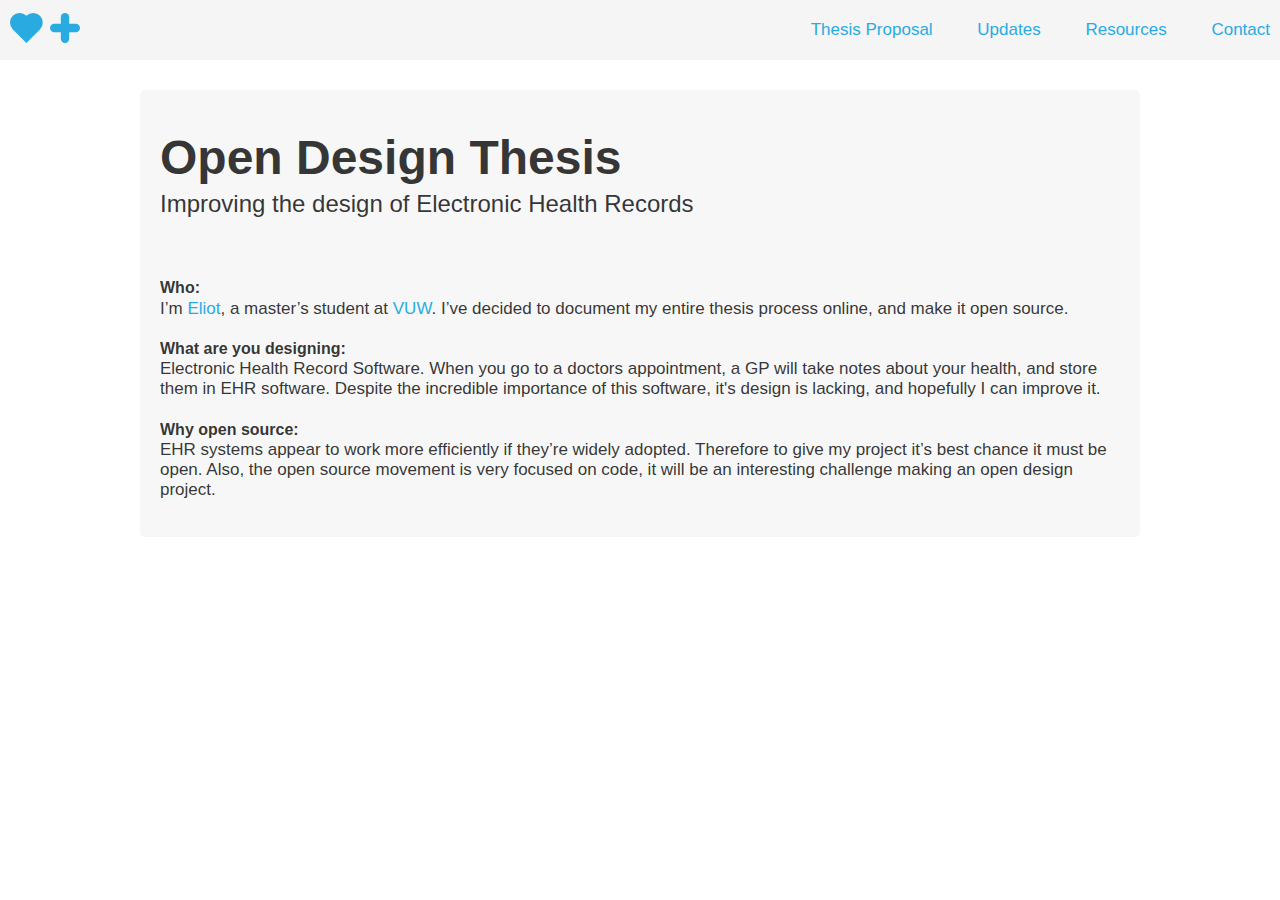
==== index.html @ 49f7bf6a "First Commit" ====
<!DOCTYPE HTML>
<html>

<head>
	<meta http-equiv="Content-Type" content="text/html; charset=UTF-8" />
	<title>Open Design Masters</title>
	<link rel="stylesheet" type="text/css" href="css/style.css">
</head>

<body>

	<header>
		<a href="index.html"><img src="img/logo.svg" height="30px"></a>
		<nav>
			<a href="#">Thesis Proposal</a>
			<a href="#">Updates</a>
			<a href="#">Resources</a>
			<a href="#">Contact</a>
		</nav>
	</header>
	
	<section>

	<br>

	<h1>Open Design Thesis</h1>
	<h2>Improving the design of Electronic Health Records</h2>

	<br>

	<h4>Who:</h4>
	<p>I’m <a href="www.eliotslevin.com">Eliot</a>, a master’s student at <a href="www.victoria.ac.nz">VUW</a>. I’ve decided to document my entire thesis process online, and make it open source.</p>

	<h4>What are you designing:</h4>
	<p>Electronic Health Record Software. When you go to a doctors appointment, a GP will take notes about your health, and store them in EHR software. Despite the incredible importance of this software, it's design is lacking, and hopefully I can improve it.</p>

	<h4>Why open source:</h4>
	<p>EHR systems appear to work more efficiently if they’re widely adopted. Therefore to give my project it’s best chance it must be open. Also, the open source movement is very focused on code, it will be an interesting challenge making an open design project.</p>



	</section>

</body>

</html>
---- css/style.css ----
*{
	box-sizing: border-box;
}

body{
	font-family: -apple-system, BlinkMacSystemFont, Roboto, "Helvetica Neue", Helvetica, sans-serif;
	font-size: 17px;
	margin: 0;
	color: rgba(0,0,0,0.8);
}



header{
	width: 100%;
	height: 60px;
	display: flex;
	align-items: center;
	padding: 10px;
	margin-bottom: 30px;
	background-color: rgba(0,0,0,0.04);
}

header nav{
	margin-left: auto;
}

header nav a{
	text-decoration: none;
	margin-left: 40px;
}


a{
	color: #29ABE2;
	text-decoration: none;
}

a:hover{
	text-decoration: underline;
}

section{
	max-width: 1000px;
	margin-right: auto;
	margin-left: auto;
	padding: 20px;
	background-color: rgba(0,0,0,0.03);
	border-radius: 5px;
}

h1{
	font-size: 3rem;
	font-weight: 600;
	margin: 0px;
}

h2{
	font-size: 1.5rem;
	font-weight: 500;
	margin-top: 0.2em;
}

h4{
	margin-bottom: 0.1em;
	font-size: 1rem;
}

p{
	margin-top: 0px;
}
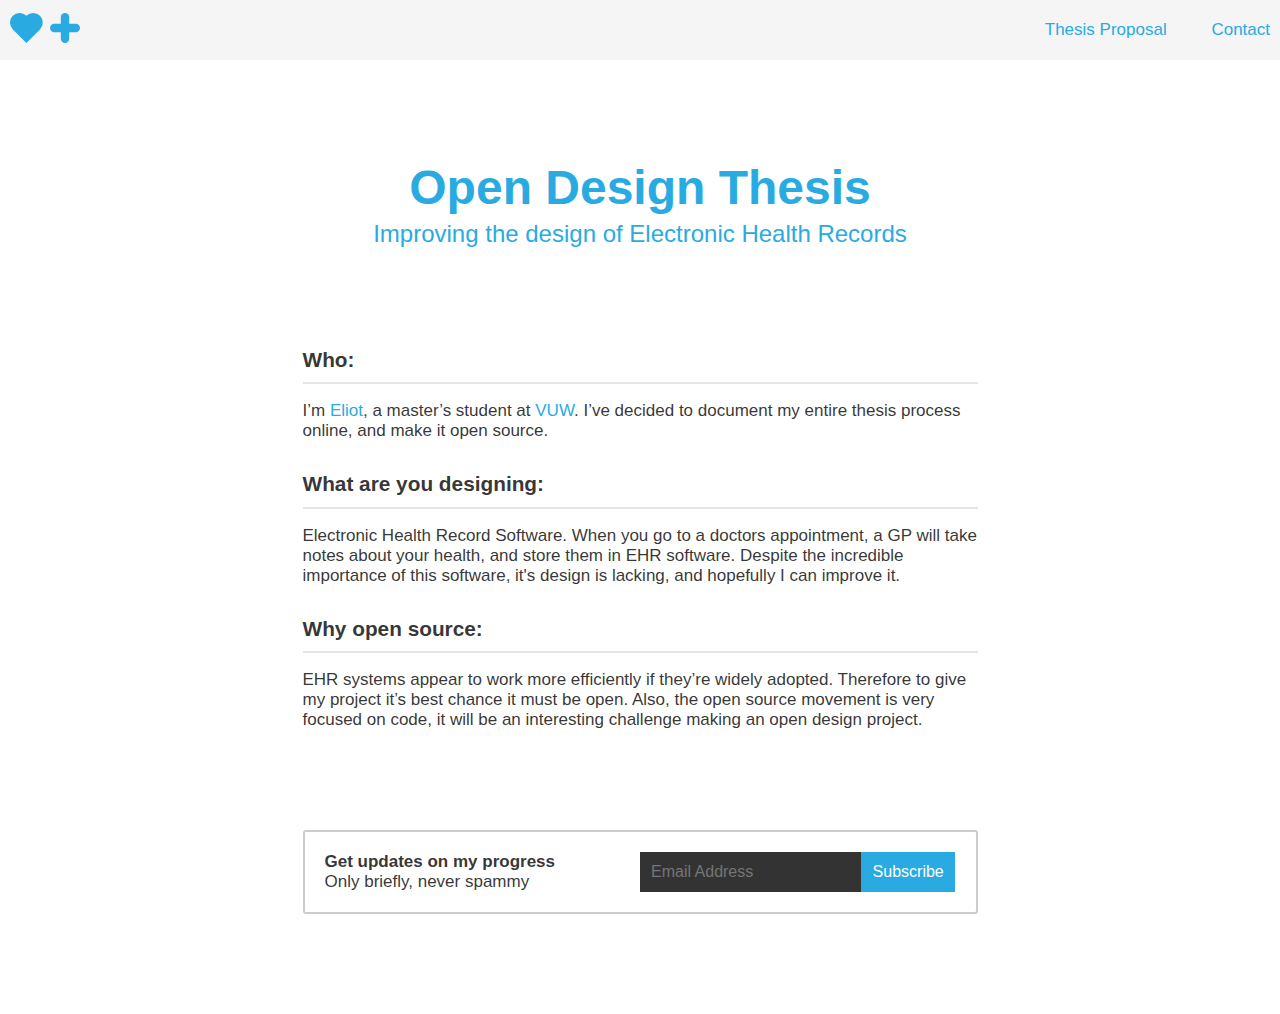
==== commit 3b2aa7be: "improvements" ====
--- a/index.html
+++ b/index.html
@@ -13,21 +13,16 @@
 		<a href="index.html"><img src="img/logo.svg" height="30px"></a>
 		<nav>
 			<a href="#">Thesis Proposal</a>
-			<a href="#">Updates</a>
-			<a href="#">Resources</a>
-			<a href="#">Contact</a>
+			<a href="contact.html">Contact</a>
 		</nav>
 	</header>
 	
-	<section>
-
-	<br>
-
+	<section class="head">
 	<h1>Open Design Thesis</h1>
 	<h2>Improving the design of Electronic Health Records</h2>
+	</section>
 
-	<br>
-
+	<section>
 	<h4>Who:</h4>
 	<p>I’m <a href="www.eliotslevin.com">Eliot</a>, a master’s student at <a href="www.victoria.ac.nz">VUW</a>. I’ve decided to document my entire thesis process online, and make it open source.</p>
 
@@ -36,8 +31,27 @@
 
 	<h4>Why open source:</h4>
 	<p>EHR systems appear to work more efficiently if they’re widely adopted. Therefore to give my project it’s best chance it must be open. Also, the open source movement is very focused on code, it will be an interesting challenge making an open design project.</p>
+	</section>
 
-
+	<section>
+	<div class="signup">
+		<p><strong>Get updates on my progress</strong><br>
+		Only briefly, never spammy
+		</p>
+				<!-- Begin MailChimp Signup Form -->
+				<div id="mc_embed_signup">
+				<form action="//eliotslevin.us12.list-manage.com/subscribe/post?u=c7ddc161512352afc5a73b594&amp;id=77668c50d1" method="post" id="mc-embedded-subscribe-form" name="mc-embedded-subscribe-form" class="validate" target="_blank" novalidate>
+			    <div id="mc_embed_signup_scroll">
+				
+				<input type="email" value="" name="EMAIL" class="email" id="mce-EMAIL" placeholder="Email Address" required>
+			    <!-- real people should not fill this in and expect good things - do not remove this or risk form bot signups-->
+			    <div style="position: absolute; left: -5000px;" aria-hidden="true"><input type="text" name="b_c7ddc161512352afc5a73b594_77668c50d1" tabindex="-1" value=""></div>
+			    <div class="clear"><input type="submit" value="Subscribe" name="subscribe" id="mc-embedded-subscribe" class="button"></div>
+			    </div>
+			</form>
+			</div>
+		<!--End mc_embed_signup-->
+	</div>	
 
 	</section>
 
--- a/css/style.css
+++ b/css/style.css
@@ -41,31 +41,94 @@
 }
 
 section{
-	max-width: 1000px;
+	max-width: 675px;
 	margin-right: auto;
 	margin-left: auto;
-	padding: 20px;
-	background-color: rgba(0,0,0,0.03);
-	border-radius: 5px;
+	margin-top: 100px;
+	margin-bottom: 100px;
 }
+
 
 h1{
 	font-size: 3rem;
 	font-weight: 600;
-	margin: 0px;
+	margin-top: 0px;
+	margin-bottom: 0px;
+	color: #29ABE2;
 }
 
 h2{
 	font-size: 1.5rem;
 	font-weight: 500;
 	margin-top: 0.2em;
+	color: #29ABE2;
 }
 
+
+
 h4{
-	margin-bottom: 0.1em;
+	margin-top: 1.5em;
+	margin-bottom: 0.5em;
+	padding-bottom: 0.5em;
+	width: 100%;
+	border-bottom: 2px solid rgba(0,0,0,0.1);
+	font-size: 1.3rem;
+}
+
+ul{
+	padding-left: 0px
+}
+
+li{
+	margin: 1em;
+}
+
+input{
+	padding: 11px;
+	background-color: #333;
+	color: white;
+	border: none;
+	float: left;
 	font-size: 1rem;
 }
 
-p{
-	margin-top: 0px;
+input[type="submit"]{
+	background-color: #29ABE2;
+	color: white;
+	cursor: pointer;
+}
+
+input[type="submit"]:hover{
+	background-color: #2382AB;
+}
+
+.head{
+	text-align: center;
+}
+
+.signup{
+	border: 2px solid rgba(0,0,0,0.2);
+	border-radius: 3px;
+	padding: 20px;
+	overflow: hidden;
+}
+
+.signup p{
+	width: 50%;
+	margin: 0px;
+	float: left;
+}
+
+#mc_embed_signup_scroll{
+	overflow: hidden;
+	width: 50%;
+	float: left;
+}
+
+#mc-embedded-subscribe{
+	width: 30%;
+}
+
+#mce-EMAIL{
+	width: 70%;
 }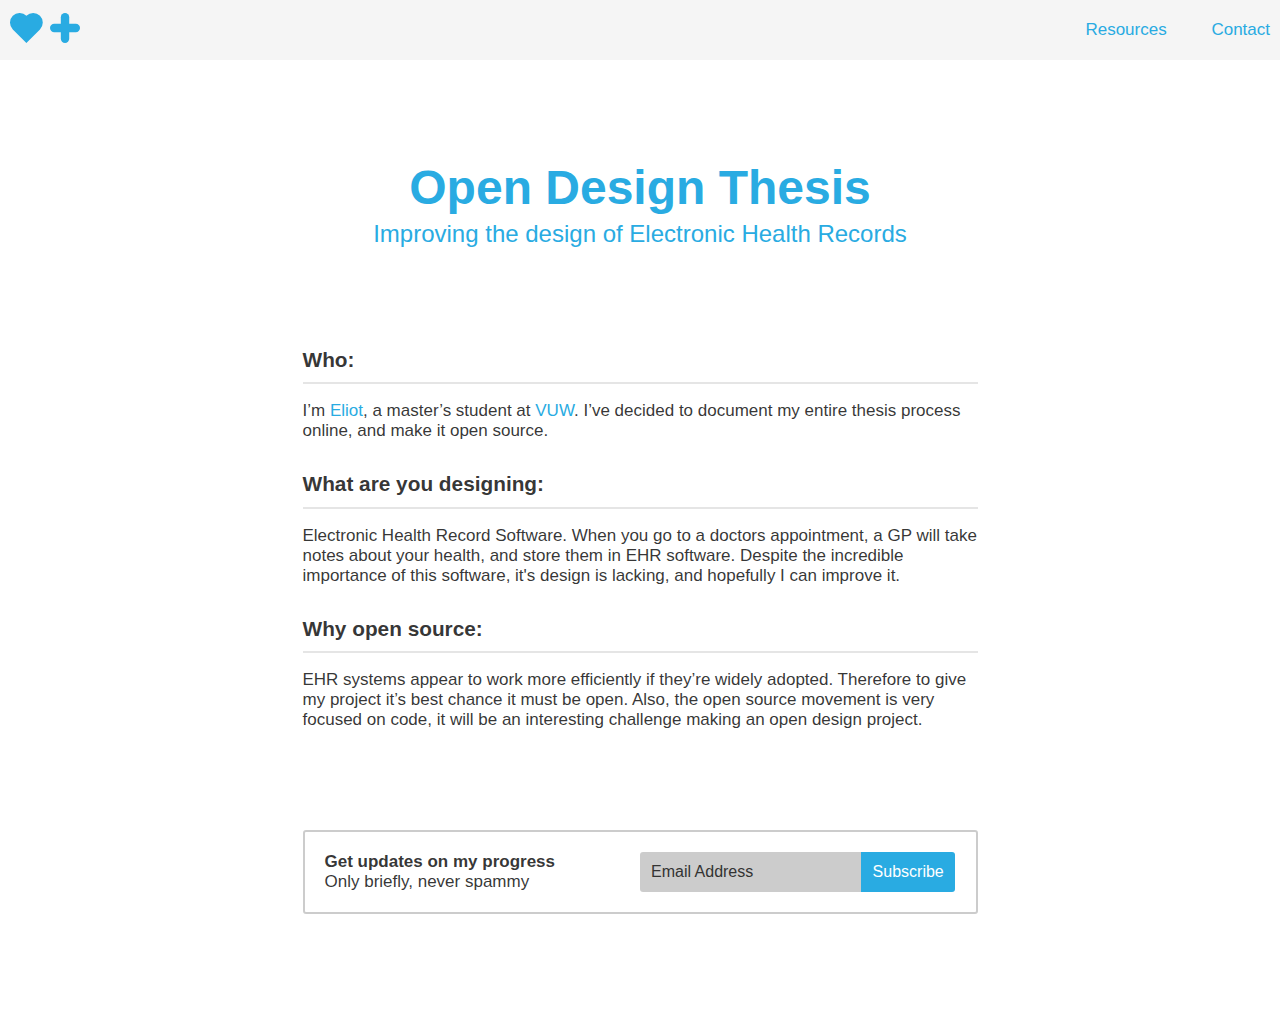
==== commit d6f6bcc9: "update" ====
--- a/index.html
+++ b/index.html
@@ -12,7 +12,7 @@
 	<header>
 		<a href="index.html"><img src="img/logo.svg" height="30px"></a>
 		<nav>
-			<a href="#">Thesis Proposal</a>
+			<a href="resources.html">Resources</a>
 			<a href="contact.html">Contact</a>
 		</nav>
 	</header>
@@ -24,7 +24,7 @@
 
 	<section>
 	<h4>Who:</h4>
-	<p>I’m <a href="www.eliotslevin.com">Eliot</a>, a master’s student at <a href="www.victoria.ac.nz">VUW</a>. I’ve decided to document my entire thesis process online, and make it open source.</p>
+	<p>I’m <a href="http://www.eliotslevin.com">Eliot</a>, a master’s student at <a href="http://www.victoria.ac.nz">VUW</a>. I’ve decided to document my entire thesis process online, and make it open source.</p>
 
 	<h4>What are you designing:</h4>
 	<p>Electronic Health Record Software. When you go to a doctors appointment, a GP will take notes about your health, and store them in EHR software. Despite the incredible importance of this software, it's design is lacking, and hopefully I can improve it.</p>
@@ -57,4 +57,4 @@
 
 </body>
 
-</html>+</html>
--- a/css/style.css
+++ b/css/style.css
@@ -3,7 +3,7 @@
 }
 
 body{
-	font-family: -apple-system, BlinkMacSystemFont, Roboto, "Helvetica Neue", Helvetica, sans-serif;
+	font-family: -apple-system, BlinkMacSystemFont, "Roboto", "Droid Sans", "Helvetica Neue", Helvetica, Arial, sans-serif;
 	font-size: 17px;
 	margin: 0;
 	color: rgba(0,0,0,0.8);
@@ -85,8 +85,8 @@
 
 input{
 	padding: 11px;
-	background-color: #333;
-	color: white;
+	background-color: rgba(0,0,0,0.2);
+	color: black;
 	border: none;
 	float: left;
 	font-size: 1rem;
@@ -100,6 +100,22 @@
 
 input[type="submit"]:hover{
 	background-color: #2382AB;
+}
+
+::-webkit-input-placeholder {
+   color: #333;
+}
+
+:-moz-placeholder { /* Firefox 18- */
+   color: #333;  
+}
+
+::-moz-placeholder {  /* Firefox 19+ */
+   color: #333;  
+}
+
+:-ms-input-placeholder {  
+   color: #333;  
 }
 
 .head{
@@ -127,8 +143,10 @@
 
 #mc-embedded-subscribe{
 	width: 30%;
+	border-radius: 0px 3px 3px 0px;
 }
 
 #mce-EMAIL{
 	width: 70%;
+	border-radius: 3px 0px 0px 3px;
 }